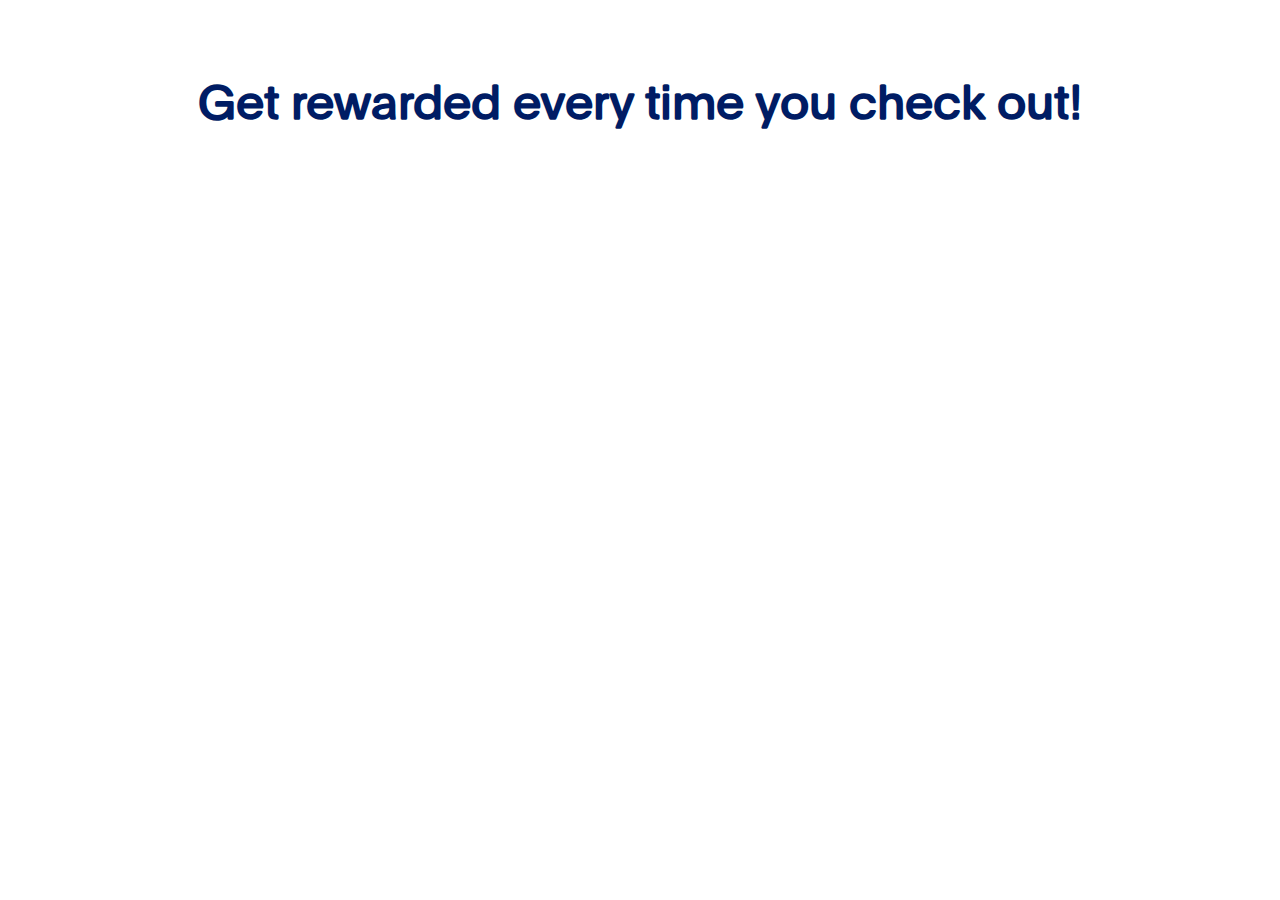
==== index.html @ 098a611c "task1-question" ====
<!DOCTYPE html>
<html lang="en">
<head>
    <meta charset="UTF-8">
    <meta name="viewport" content="width=device-width, initial-scale=1.0">
    <link rel="stylesheet" type="text/css" href="style.css">
    <title>Simple Text Website</title>
</head>
<body>
    <header>
        <h1>Get rewarded every time you check out!</h1>
    </header>
</body>
</html>
---- style.css ----
@font-face {
    font-family: PayPalOpen-Regular;
    src: url(PayPalOpen-Regular.otf);
}
body {
    font-family: 'PayPalOpen-Regular', Helvetica, sans-serif;
    text-align: center;
    margin: 0;
    padding: 0;
}

header {
    color: #001c64;
    padding: 50px;
    font-size: 1.5em;
}

main {
    padding: 20px;
}
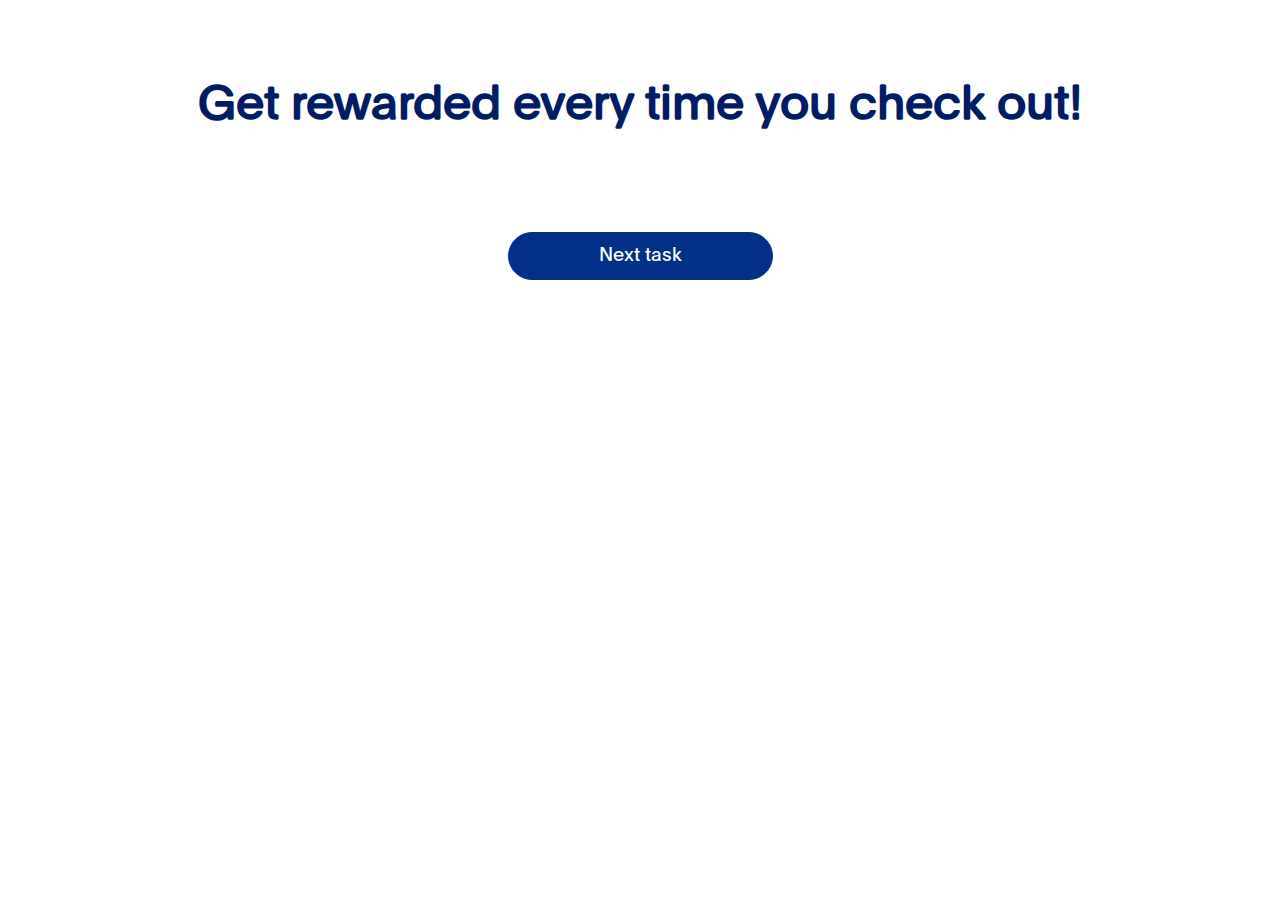
==== commit ab2d7151: "add button" ====
--- a/index.html
+++ b/index.html
@@ -10,5 +10,9 @@
     <header>
         <h1>Get rewarded every time you check out!</h1>
     </header>
+    <main>
+        <a href="page2.html" class="button">Next task</a>
+       
+    </main>
 </body>
 </html>
--- a/style.css
+++ b/style.css
@@ -18,3 +18,18 @@
 main {
     padding: 20px;
 }
+
+.button {
+    display: inline-block;
+    font-weight: 400px;
+    text-align: center;
+    width: 215px;
+    padding: 13px 24px;
+    margin-bottom: 0;
+    color: #fff;
+    background: #003087;
+    border: 1px solid #003087;
+    font-size: 19px;
+    border-radius: 25px;
+    text-decoration: none;
+}